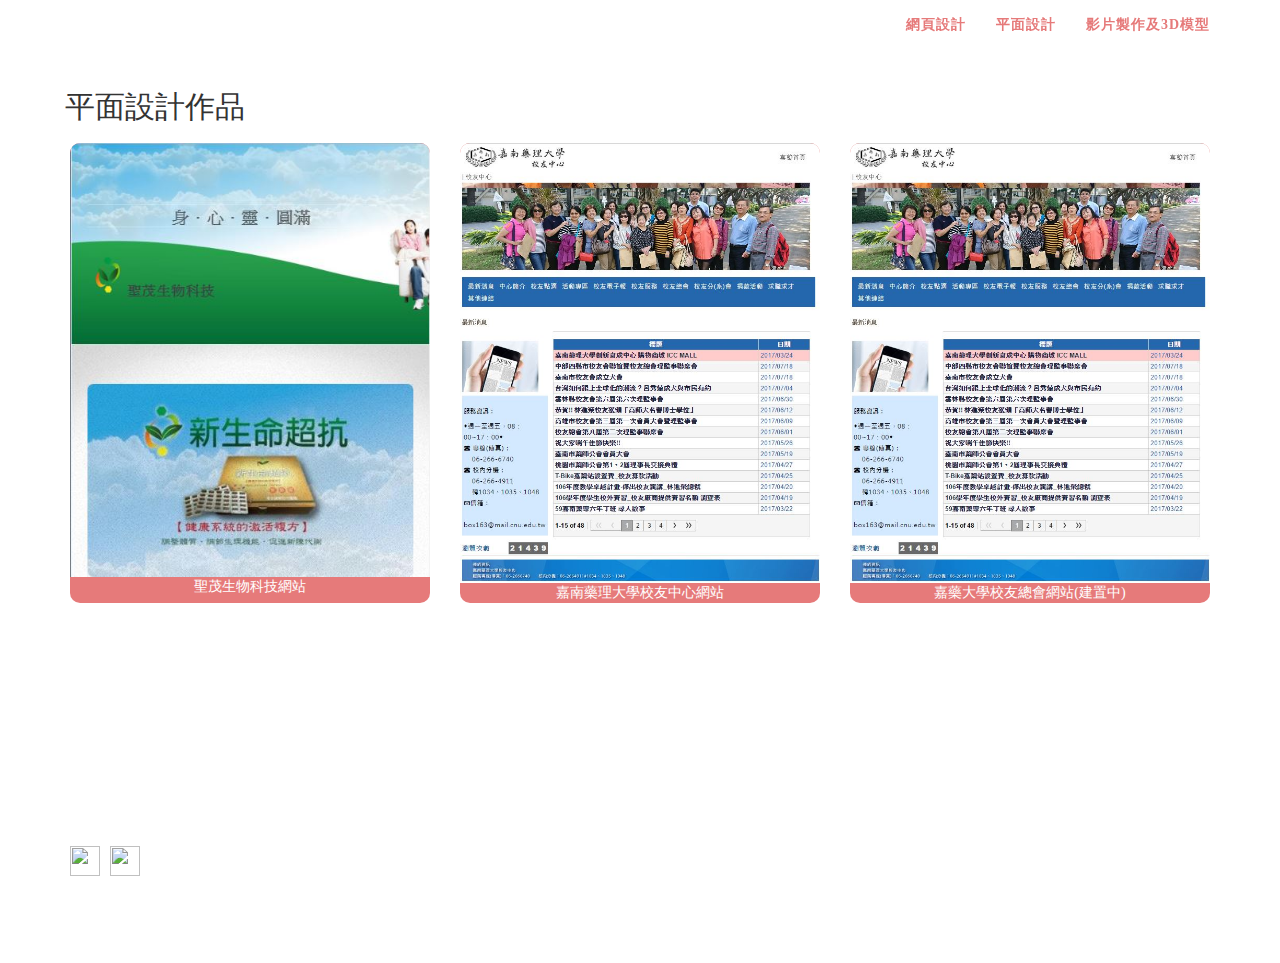
==== graphic.html @ 2cf448cb "web" ====
<!DOCTYPE html>
<html>
  <head>
    <meta charset="UTF-8">
    <title>80Years</title>
    <link rel="stylesheet prefetch" href="https://cdnjs.cloudflare.com/ajax/libs/twitter-bootstrap/3.3.7/css/bootstrap.min.css">
    <link rel="stylesheet prefetch" href="https://maxcdn.bootstrapcdn.com/font-awesome/4.7.0/css/font-awesome.min.css">
    <link rel="stylesheet" href="pagecss.css">
  </head>
  <body>

<!--導覽列nav-->
<nav class="navbar navbar-fixed-top a_top">
  <div class="container">
    <div class="navbar-header">
      <button class="navbar-toggle collapsed" type="button" data-toggle="collapse" data-target="#navbar" aria-expanded="false" aria-controls="navbar"><span class="sr-only">Toggle navigation</span><span class="icon-bar"></span><span class="icon-bar"></span><span class="icon-bar"></span></button><a class="navbar-brand" href="#header_index">知識焦慮首頁</a>
    </div>
    <div class="navbar-collapse collapse" id="navbar">
      <ul class="nav navbar-nav navbar-right">
        <li><a href="#section_web">網頁設計</a></li>
        <li class="active"><a href="#section_graphic"> 平面設計<span class="sr-only">(current)</span></a></li>
        <li><a href="#section_movie">影片製作及3D模型</a></li>
      </ul>
    </div>
  </div>
</nav>
<section id="section_graphic">
  <div class="container">
    <div class="row">
      <h2>平面設計作品</h2>
      <div class="col-sm-4 photobig"><a href="http://www.ztv.tw/sam/"><img src="img/web_f.JPG" alt=""/><span>聖茂生物科技網站</span></a></div>
      <div class="col-sm-4"><a href="http://www.alumnicenter.cnu.edu.tw"><img src="img/校友中心0.JPG" alt=""/><span>嘉南藥理大學校友中心網站</span></a></div>
      <div class="col-sm-4"><a href="http://www.ztv.tw/sam/"><img src="img/校友中心0.JPG" alt=""/><span>嘉藥大學校友總會網站(建置中)</span></a></div>
    </div>
  </div>
</section>
<section id="section_contact">
      <div class="container">
        <div class="row">
          <div class="col-sm-6">
            <h2 class="r1text">CONTACT | YaWen</h2>
            <p>EMAL: wendy8615@yahoo.com.tw </p>
            <p>TEL: +886910945770 </p><a href="https://www.facebook.com/yawen1991" target="_blank"><img src="https://cdn0.iconfinder.com/data/icons/yooicons_set01_socialbookmarks/512/social_facebook_box_blue.png"></a><a href="https://codepen.io/yawen1991/" target="_blank"><img src="https://blog.codepen.io/wp-content/uploads/2012/06/Button-Fill-Black-Large.png"></a>
          </div>
          <div class="col-sm-6"></div>
        </div>
      </div>
    </section>
    <script src="https://cdnjs.cloudflare.com/ajax/libs/twitter-bootstrap/3.3.7/js/bootstrap.min.js"></script>
    <script src="https://cdnjs.cloudflare.com/ajax/libs/jquery/3.2.1/jquery.min.js"></script>
    <script src="https://cdnjs.cloudflare.com/ajax/libs/vue/2.3.4/vue.min.js"></script>
    <script src="js/index.js"></script>
  </body>
</html>
---- pagecss.css ----
@charset "UTF-8";
* {
  font-family: "Source Sans Pro", "微軟正黑體";
}

html, body {
  font-size: 14px;
  overflowX: hidden;
}

nav.navbar {
  transition: 0.5s;
  background-color: transparent;
  color: transparent;
  background-color: #e67a7a;
  color: #e67a7a;
}
nav.navbar a {
  transition: 0.5s;
  background-color: transparent;
  color: transparent;
  color: #FFF;
  letter-spacing: 1px;
  font-weight: 600;
}
nav.navbar a:hover {
  color: #ffebb7;
  background-color: #e67a7a;
}

nav.navbar.a_top {
  background-color: transparent;
  color: transparent;
  color: #e67a7a;
  font-weight: 600;
  letter-spacing: 1px;
}
nav.navbar.a_top .navbar-right a {
  color: #e67a7a;
  background-color: transparent;
  letter-spacing: 1px;
}
nav.navbar.a_top .navbar-right a:hover {
  color: #ffebb7;
  background-color: #e67a7a;
}

section {
  padding: 60px 0px;
  position: relative;
  
}
section .row h2 {
  padding: 10px;
}
section .row .col-sm-4 {
  display: flex;
  justify-content: space-around;
}
section .row .col-sm-4 a {
  background-color: #e67a7a;
  color: white;
  text-decoration: none;
  text-align: center;
  overflow: hidden;
  border-radius: 10px;
  width: 100%;
  height: 460px;

}
section .row .col-sm-4 img {
  width: 100%;
  height: auto;
  transition: all 0.5s;
}
section .row .col-sm-4 img:hover {
  transform: scale(1.2, 1.2);
}
section .row .col-sm-4 img span {
  text-align: center;
  line-height: 30px;
}
section#section_contact {
  height: 300px;
  background-image: url(https://scontent-tpe1-1.xx.fbcdn.net/v/t1.0-9/13590347_1138275229528003_9023143089089776911_n.jpg?oh=4329f0eebe802e686ccb96dc2e920458&oe=59C9F0D1);
  background-repeat: no-repeat;
  background-position: center center;
  background-size: cover;
  background-attachment: fixed; }
  section#section_contact h2.r1text {
    color: #FFF;
    margin-top: 0;
    font-size: 30px; }
  section#section_contact p {
    color: #FFF;
    font-size: 14px; }
  section#section_contact img {
    width: 30px;
    height: 30px;
    margin-right: 10px; }
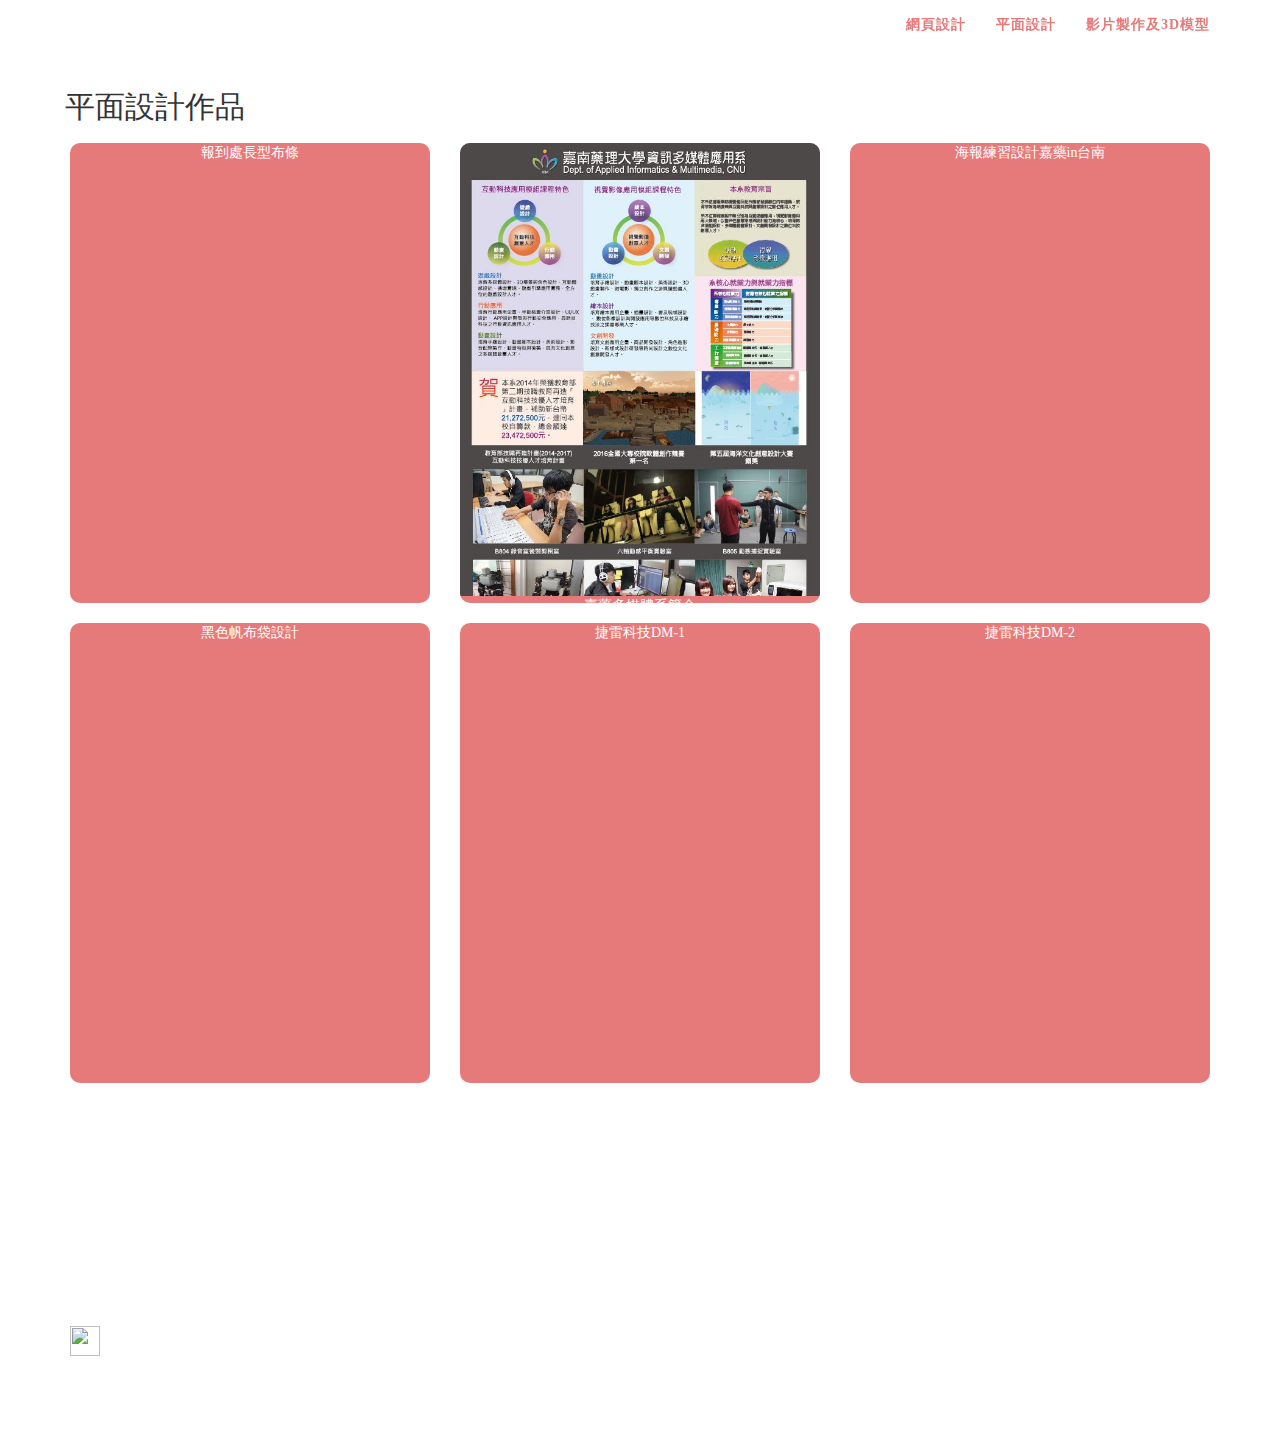
==== commit aca602c5: "yawen1991" ====
--- a/graphic.html
+++ b/graphic.html
@@ -14,13 +14,13 @@
 <nav class="navbar navbar-fixed-top a_top">
   <div class="container">
     <div class="navbar-header">
-      <button class="navbar-toggle collapsed" type="button" data-toggle="collapse" data-target="#navbar" aria-expanded="false" aria-controls="navbar"><span class="sr-only">Toggle navigation</span><span class="icon-bar"></span><span class="icon-bar"></span><span class="icon-bar"></span></button><a class="navbar-brand" href="#header_index">知識焦慮首頁</a>
+      <button class="navbar-toggle collapsed" type="button" data-toggle="collapse" data-target="#navbar" aria-expanded="false" aria-controls="navbar"><span class="sr-only">Toggle navigation</span><span class="icon-bar"></span><span class="icon-bar"></span><span class="icon-bar"></span></button><a class="navbar-brand" href="index.html">知識焦慮首頁</a>
     </div>
     <div class="navbar-collapse collapse" id="navbar">
       <ul class="nav navbar-nav navbar-right">
-        <li><a href="#section_web">網頁設計</a></li>
-        <li class="active"><a href="#section_graphic"> 平面設計<span class="sr-only">(current)</span></a></li>
-        <li><a href="#section_movie">影片製作及3D模型</a></li>
+        <li><a href="web.html">網頁設計</a></li>
+        <li class="active"><a href="graphic.html"> 平面設計<span class="sr-only">(current)</span></a></li>
+        <li><a href="movie_3d.html">影片製作及3D模型</a></li>
       </ul>
     </div>
   </div>
@@ -29,10 +29,16 @@
   <div class="container">
     <div class="row">
       <h2>平面設計作品</h2>
-      <div class="col-sm-4 photobig"><a href="http://www.ztv.tw/sam/"><img src="img/web_f.JPG" alt=""/><span>聖茂生物科技網站</span></a></div>
-      <div class="col-sm-4"><a href="http://www.alumnicenter.cnu.edu.tw"><img src="img/校友中心0.JPG" alt=""/><span>嘉南藥理大學校友中心網站</span></a></div>
-      <div class="col-sm-4"><a href="http://www.ztv.tw/sam/"><img src="img/校友中心0.JPG" alt=""/><span>嘉藥大學校友總會網站(建置中)</span></a></div>
+      <div class="col-sm-4 photobig"><a href="#"><img src="img/面試s.JPG" alt=""/><span>報到處長型布條</span></a></div>
+      <div class="col-sm-4"><a href="#"><img src="img/post2D.JPG" alt=""/><span>嘉藥多媒體系簡介</span></a></div>
+      <div class="col-sm-4"><a href="http://www.ztv.tw/sam/"><img src="img/平面.jpg" alt=""/><span>海報練習設計嘉藥in台南</span></a></div>
     </div>
+    <br>
+   <div class="row">
+    <div class="col-sm-4 photobig"><a href="#"><img src="img/帆布袋.JPG" alt=""/><span>黑色帆布袋設計</span></a></div>
+    <div class="col-sm-4"><a href="#"><img src="img/jldm1.jpg" alt=""/><span>捷雷科技DM-1</span></a></div>
+    <div class="col-sm-4"><a href="#"><img src="img/jldm2.JPG" alt=""/><span>捷雷科技DM-2</span></a></div>
+  </div>
   </div>
 </section>
 <section id="section_contact">
@@ -41,7 +47,7 @@
           <div class="col-sm-6">
             <h2 class="r1text">CONTACT | YaWen</h2>
             <p>EMAL: wendy8615@yahoo.com.tw </p>
-            <p>TEL: +886910945770 </p><a href="https://www.facebook.com/yawen1991" target="_blank"><img src="https://cdn0.iconfinder.com/data/icons/yooicons_set01_socialbookmarks/512/social_facebook_box_blue.png"></a><a href="https://codepen.io/yawen1991/" target="_blank"><img src="https://blog.codepen.io/wp-content/uploads/2012/06/Button-Fill-Black-Large.png"></a>
+            <p>TEL: +886910945770 </p><a href="https://www.facebook.com/yawen1991" target="_blank"><img src="https://cdn0.iconfinder.com/data/icons/yooicons_set01_socialbookmarks/512/social_facebook_box_blue.png"></a>
           </div>
           <div class="col-sm-6"></div>
         </div>
